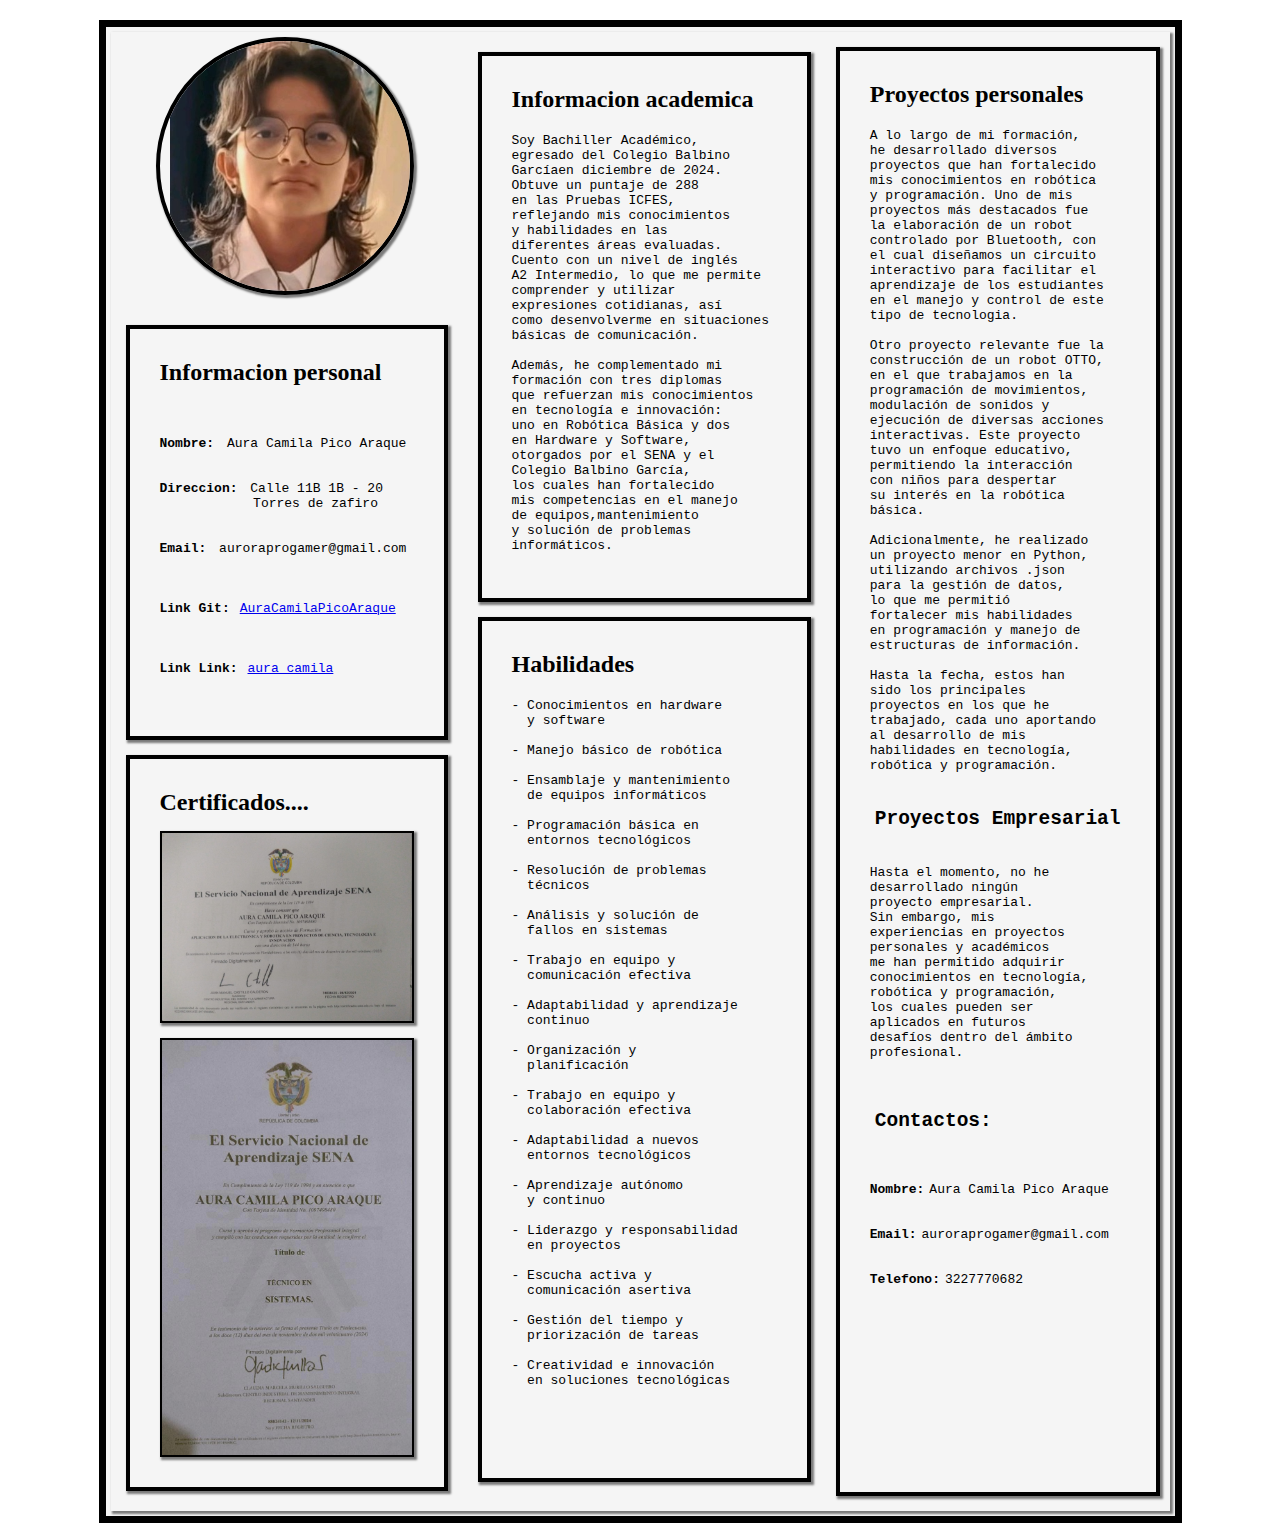
==== Dia2/index.html @ 52b52ce4 "feat: :art: Dias" ====
<html>

<head>
    <title>Hoja de vida</title>
    <link rel="stylesheet" href="./style.css">
    
</head>

<body>
    <div class="page"> 
    <div class="container"> 
        <div class="todito">


        <!-- PrimeraColumna-->

        <div class="PrimeraColumna">
            <!-- Imagen-->
            <div>
                <img src="./img/yo.jpeg" class="yoo">

            </div>
            <!-- Texto-->
            <div class="Informacion">
                <h2>Informacion personal</h2>
                <pre>


<b>
Nombre:</b> Aura Camila Pico Araque

<b>
Direccion:</b> Calle 11B 1B - 20 
            Torres de zafiro 

<b>
Email:</b> auroraprogamer@gmail.com


<b>
Link Git:</b><a href="https://github.com/AuraCamilaPicoAraque" >AuraCamilaPicoAraque</a>


<b>
Link Link:</b><a href="https://www.linkedin.com/in/aura-camila-p-3125a4339/">aura camila</a>


</pre>


            </div>
            <div class="certificados">
                <h2> Certificados....</h2>
                <img src="./img/certi.jpeg" class="foto">
                <img src="./img/2cer.jpeg" class="foto2">
            </div>
        </div>


        <!-- SegundaColumna-->

        <div class="SegundaColumna">

            <div class="Academica">
                <h2 >Informacion academica </h2>
                <pre>

Soy Bachiller Académico, 
egresado del Colegio Balbino 
Garcíaen diciembre de 2024.
Obtuve un puntaje de 288 
en las Pruebas ICFES,
reflejando mis conocimientos 
y habilidades en las 
diferentes áreas evaluadas.
Cuento con un nivel de inglés
A2 Intermedio, lo que me permite 
comprender y utilizar 
expresiones cotidianas, así 
como desenvolverme en situaciones 
básicas de comunicación.

Además, he complementado mi 
formación con tres diplomas 
que refuerzan mis conocimientos 
en tecnología e innovación: 
uno en Robótica Básica y dos 
en Hardware y Software, 
otorgados por el SENA y el 
Colegio Balbino García,
los cuales han fortalecido 
mis competencias en el manejo
de equipos,mantenimiento 
y solución de problemas 
informáticos.
                </pre>
            </div>



            <div class="Habilidades">
                <h2>Habilidades</h2>
                <pre>

- Conocimientos en hardware 
  y software

- Manejo básico de robótica

- Ensamblaje y mantenimiento 
  de equipos informáticos

- Programación básica en 
  entornos tecnológicos

- Resolución de problemas 
  técnicos

- Análisis y solución de 
  fallos en sistemas

- Trabajo en equipo y 
  comunicación efectiva

- Adaptabilidad y aprendizaje
  continuo

- Organización y 
  planificación

- Trabajo en equipo y 
  colaboración efectiva

- Adaptabilidad a nuevos 
  entornos tecnológicos

- Aprendizaje autónomo 
  y continuo

- Liderazgo y responsabilidad 
  en proyectos

- Escucha activa y 
  comunicación asertiva

- Gestión del tiempo y 
  priorización de tareas

- Creatividad e innovación 
  en soluciones tecnológicas



                </pre>
            </div>
        </div>



        <!-- TerceraColumna-->

            <div class="Proyectos">
                <h2>Proyectos personales</h2>

                <pre>

A lo largo de mi formación, 
he desarrollado diversos 
proyectos que han fortalecido 
mis conocimientos en robótica 
y programación. Uno de mis 
proyectos más destacados fue 
la elaboración de un robot 
controlado por Bluetooth, con 
el cual diseñamos un circuito 
interactivo para facilitar el 
aprendizaje de los estudiantes 
en el manejo y control de este 
tipo de tecnologia.

Otro proyecto relevante fue la 
construcción de un robot OTTO, 
en el que trabajamos en la 
programación de movimientos, 
modulación de sonidos y 
ejecución de diversas acciones 
interactivas. Este proyecto 
tuvo un enfoque educativo, 
permitiendo la interacción 
con niños para despertar 
su interés en la robótica 
básica.

Adicionalmente, he realizado
un proyecto menor en Python, 
utilizando archivos .json 
para la gestión de datos, 
lo que me permitió 
fortalecer mis habilidades 
en programación y manejo de 
estructuras de información.

Hasta la fecha, estos han 
sido los principales 
proyectos en los que he 
trabajado, cada uno aportando 
al desarrollo de mis 
habilidades en tecnología, 
robótica y programación.


<h2>Proyectos Empresarial</h2>

Hasta el momento, no he
desarrollado ningún 
proyecto empresarial. 
Sin embargo, mis 
experiencias en proyectos
personales y académicos 
me han permitido adquirir
conocimientos en tecnología,
robótica y programación, 
los cuales pueden ser 
aplicados en futuros 
desafíos dentro del ámbito 
profesional.



<h2>Contactos:</h2>

<b>
Nombre:</b>Aura Camila Pico Araque

<b>
Email:</b>auroraprogamer@gmail.com

<b>
Telefono:</b>3227770682


</pre>
            </div>
        </div>
    </div>
</div>

</body>

</html>
---- Dia2/style.css ----
* {
    margin: 5px;
    
  }

  
  body {
    background-color: white;
    display: flex;
    justify-content: center;

  }
  
  
  
  .container {
    border: 7px solid black;
    background-color: whitesmoke;
  }
  
  .yoo{
    object-position: 10px;
    position: relative;
    top: -10px;
    left: 30px;
    width:250px;
    height: 250px;
    border-radius: 50%;
    border: 4px solid black;
    box-shadow: 2px 2px 2px 1px rgba(0, 0, 0, 0.5);
  }
  
  
  .todito {
    display: flex;
    justify-content: center;
    box-shadow: 2px 2px 2px 1px rgba(0, 0, 0, 0.5);

      
  
  }
  
  .Informacion{

    padding: 25px;
    margin: 15px 10px;
    border: 4px solid black;
    box-shadow: 2px 2px 2px 1px rgba(0, 0, 0, 0.5);


  }
  
  .Academica{
  
    padding: 25px;
    margin: 15px 10px;
    border: 4px solid black;
    box-shadow: 2px 2px 2px 1px rgba(0, 0, 0, 0.5);

  }
  
  .Habilidades{
  

    padding: 25px;
    margin: 15px 10px;
    border: 4px solid black;
    box-shadow: 2px 2px 2px 1px rgba(0, 0, 0, 0.5);

  }
  
  .Proyectos{
  

    padding: 25px;
    margin: 15px 10px;
    border: 4px solid black;
    box-shadow: 2px 2px 2px 1px rgba(0, 0, 0, 0.5);

  }
  
  .certificados {
    padding: 25px;
    margin: 15px 10px;
    border: 4px solid black;
    box-shadow: 2px 2px 2px 1px rgba(0, 0, 0, 0.5);

  }

  .foto {
    width: 250px;
    margin-top: 10px;
    border: 2px solid black;
    box-shadow: 2px 2px 2px 1px rgba(0, 0, 0, 0.5);

  }

  .foto2 {
    width: 250px;
    margin-top: 10px;
    border: 2px solid black;
    display: flex;
    box-shadow: 2px 2px 2px 1px rgba(0, 0, 0, 0.5);

  }
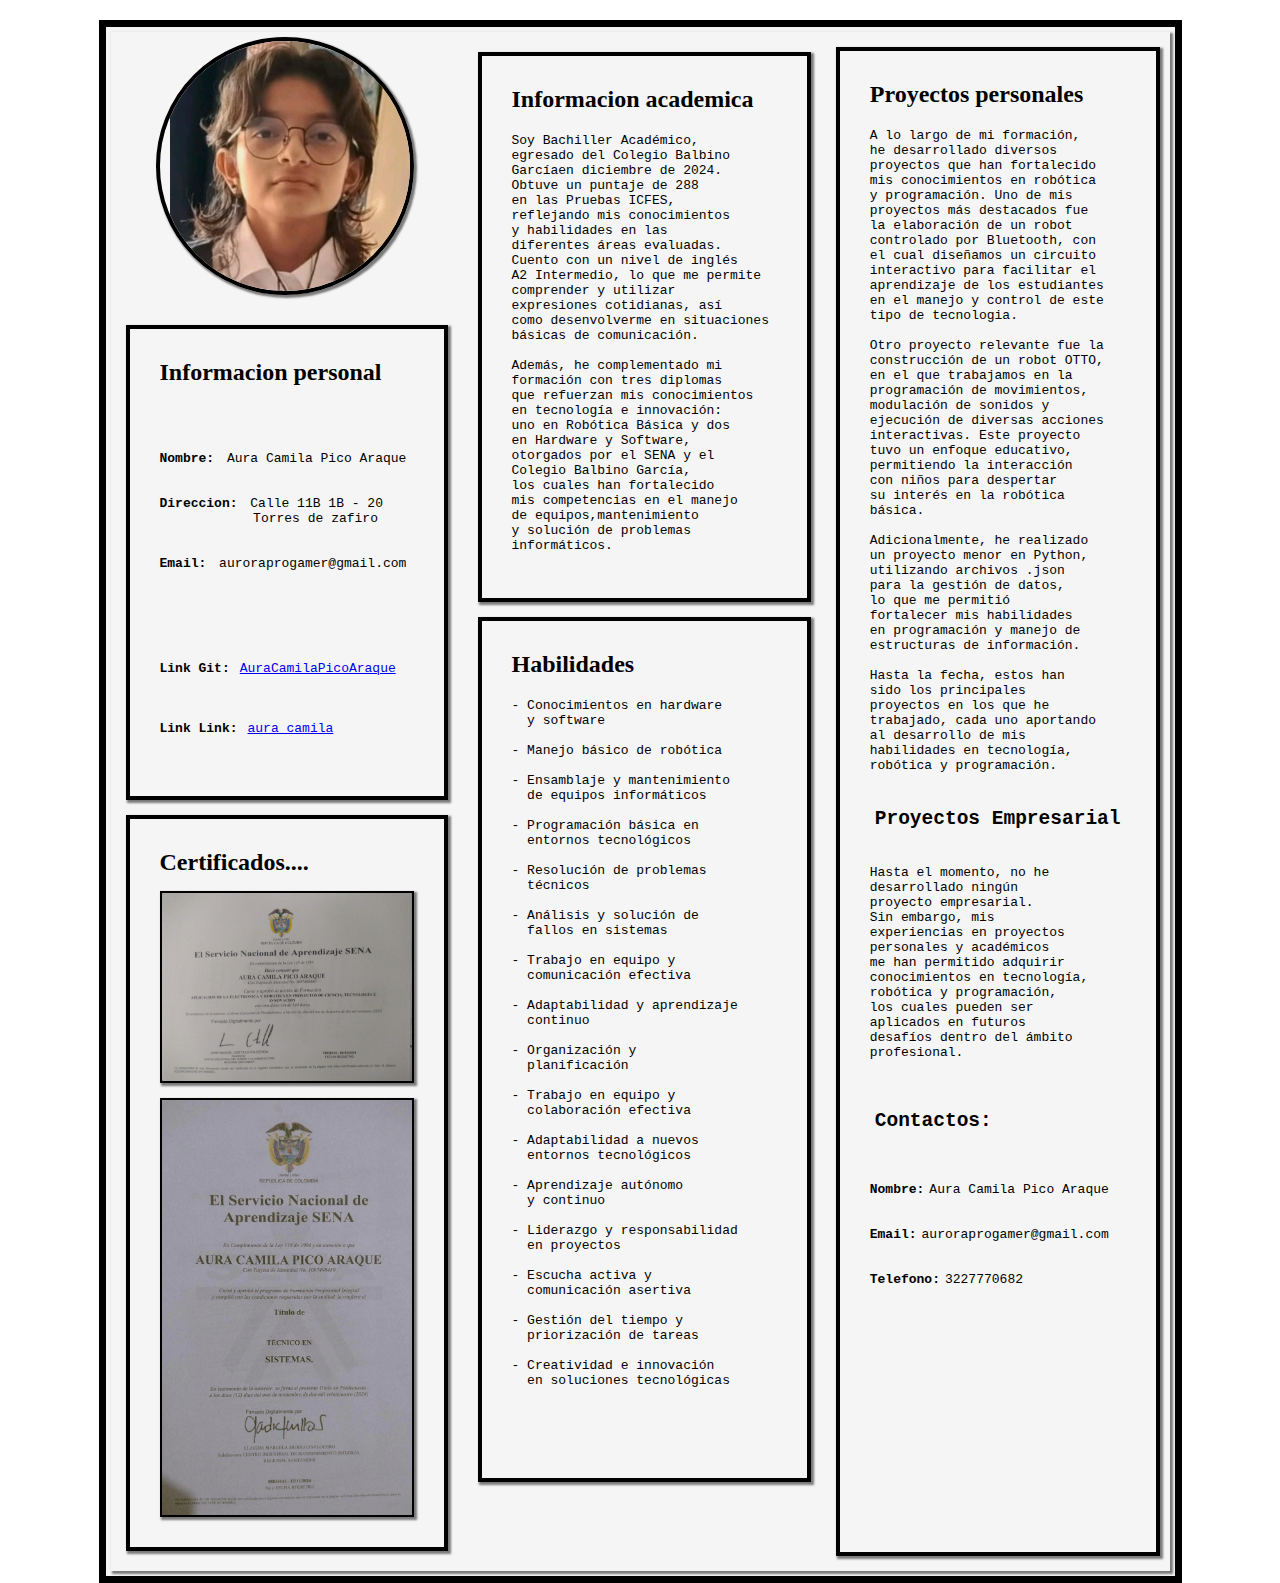
==== commit 37d55e6a: "feat: :memo: Comment" ====
--- a/Dia2/index.html
+++ b/Dia2/index.html
@@ -1,3 +1,5 @@
+<!-- Ejercicio Dia 2 -->
+
 <html>
 
 <head>
@@ -7,11 +9,14 @@
 </head>
 
 <body>
+    <!-- Realmente el page no lo edite sino que fue una ayuda para que quedara el formato tal cual esta en la pagina-->
     <div class="page"> 
+        <!-- El container sirve para el borde de la hoja de vida-->
     <div class="container"> 
+        <!--en todito va a estar la estructura con la cual editaremos y podremos centrar nuestra hoja de vida dandole asi mas manejo-->
         <div class="todito">
 
-
+<!-- ------------------------------------------------------------------------------------------------------------------------------------------- -->
         <!-- PrimeraColumna-->
 
         <div class="PrimeraColumna">
@@ -23,8 +28,12 @@
             <!-- Texto-->
             <div class="Informacion">
                 <h2>Informacion personal</h2>
-                <pre>
-
+      
+
+<!-- La <pre> sirve para que nosotros escribamos tal cual nosotros queremos -->
+                <pre>
+
+        <!--INFORMACION-->
 
 <b>
 Nombre:</b> Aura Camila Pico Araque
@@ -36,6 +45,9 @@
 <b>
 Email:</b> auroraprogamer@gmail.com
 
+        <!-- La <b> sirve para poner en negrilla el texto-->
+<!-- El <a> sirve para hacer un hypervinculo con alguna pagina web-->
+
 
 <b>
 Link Git:</b><a href="https://github.com/AuraCamilaPicoAraque" >AuraCamilaPicoAraque</a>
@@ -47,6 +59,7 @@
 
 </pre>
 
+                <!-- FOTOS DE LOS CERTIFICADOS - aqui iran en una clase para la edicion de cada una. -->
 
             </div>
             <div class="certificados">
@@ -57,9 +70,15 @@
         </div>
 
 
+
+<!-- ----------------------------------------------------------------------------------------------------------------------------------- -->
+           
         <!-- SegundaColumna-->
 
         <div class="SegundaColumna">
+
+            
+        <!-- INFORMACION ACADEMICA -->
 
             <div class="Academica">
                 <h2 >Informacion academica </h2>
@@ -96,7 +115,8 @@
                 </pre>
             </div>
 
-
+            
+        <!-- HABILIDADES DE A YO -->
 
             <div class="Habilidades">
                 <h2>Habilidades</h2>
@@ -155,7 +175,7 @@
             </div>
         </div>
 
-
+<!-- --------------------------------------------------------------------------------------------------------------------------------- -->
 
         <!-- TerceraColumna-->
 
@@ -240,11 +260,19 @@
 
 
 </pre>
-            </div>
+
+
+            </div>
+
+<!-- -------------------------------------------------------------------------------------------------------- -->
+            
         </div>
     </div>
 </div>
 
 </body>
 
-</html>+</html>
+
+
+<!-- Desarrollado por : AuraCamilaPicoAraque - C.C:1097498480 -->
